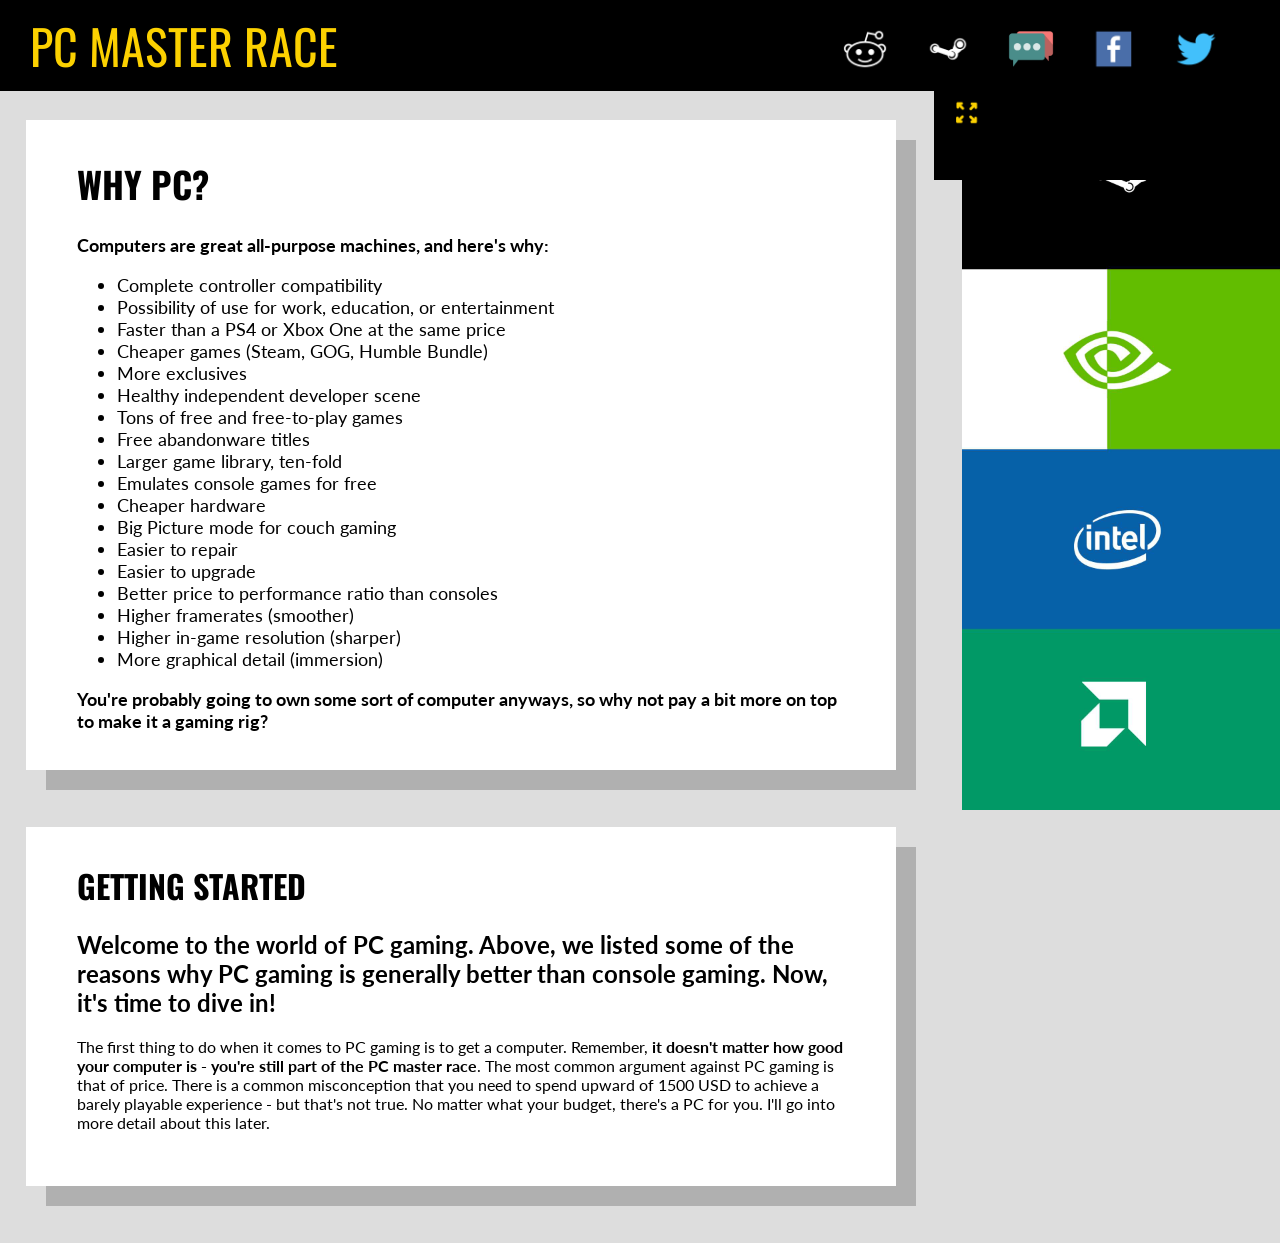
==== index.html @ 2c9ccb5c "Finishing up some changes." ====
<!-- 
Authors : Ritwik Dutta
Date  : 7/14/2014 
-->
<!DOCTYPE HTML PUBLIC "-//W3C//DTD HTML 4.0 Transitional//EN">
<html>
   <meta name="description"   content="You don\'t need a top-of-the-line gaming PC to be a member of the Master Race. You don\'t even need to own a PC. You just have to recognize that PC is objectively superior to consoles in every way possible as explained here!" />
   <meta name="keywords"   content="pc, 1080p, 60fps, nvidia, amd, intel" />
   <meta name="author"     content="Ritwik Dutta" />
   <meta name="robots"     content="index, follow" />

   <head>
   <!-- Meta tags -->
      <title>
      PC Master Race
      </title>

      <!-- CSS Links -->
      <link rel="stylesheet" type="text/css" href="css/index.css">

   </head>

   <!-- Main body -->
   <body>


      <div class="sidebar">
        
         <div class="fsholder">
              <img class="fs" src="assets/icons/ui/fullscreen.png" onclick="toggleSS();">
         </div>
         
         <div class="showholder">
         </div>

         <div class="cycle-slideshow auto cycle" 
         data-cycle-fx=scrollHorz
         data-cycle-timeout=2000
         data-cycle-loader=true
         data-cycle-progressive="#images2">

            <img class="cycleimg" src="assets/backgrounds/back1.jpg">
            <script id="images2" type="text/cycle">
               // <img class="cycleimg" src="assets/backgrounds/pic2.png">
               // <img class="cycleimg" src="assets/backgrounds/pic3.png">
               // <img class="cycleimg" src="assets/backgrounds/pic4.png">
            </script>
         </div>
      </div>



      <div class="top">
         <div class="wrapper">
            <p class="title">
               PC MASTER RACE

            </p>

            <div class="img">
               <!-- Twitter -->
               <a class="link" data-type="TWITTER" href="http://bit.ly/pcmrtwitter">
               <img class="icon" src="assets/icons/header/twitter.png"></a>
               <!-- Facebook -->
               <a class="link" data-type="FACEBOOK" href="http://bit.ly/pcmrfacebook">
               <img class="icon" src="assets/icons/header/facebook.png"></a>
               <!-- IRC -->
               <a class="link" data-type="IRC" href="http://bit.ly/pcmrirc">
               <img class="icon" src="assets/icons/header/irc.png"></a>
               <!-- Steam Group -->
               <a class="link" data-type="STEAM GROUP" href="http://bit.ly/pcmrsteam">
               <img class="icon" src="assets/icons/header/steam.png"></a>
               <!-- Steam Group -->
               <a class="link" data-type="SUBREDDIT" href="http://bit.ly/pcmrreddit">
               <img class="icon" src="assets/icons/header/reddit.png"></a>
               <div class="label icon">
                  STEAM GROUP
               </div>
            </div>
         </div>
      </div>





      <!-- Summary from PCMR Wiki Guide -->
      <div class="content" id="summary">
         <h1>
            WHY PC?
         </h1>
         <b>
            Computers are great all-purpose machines, and here's  why: 
         </b>
         <ul>
            <li>Complete controller compatibility</li>
            <li>Possibility of use for work, education, or entertainment</li>
            <li>Faster than a PS4 or Xbox One at the same price</li>
            <li>Cheaper games (Steam, GOG, Humble Bundle)</li>
            <li>More exclusives</li>
            <li>Healthy independent developer scene</li>
            <li>Tons of free and free-to-play games</li>
            <li>Free abandonware titles</li>
            <li>Larger game library, ten-fold</li>
            <li>Emulates console games for free</li>
            <li>Cheaper hardware</li>
            <li>Big Picture mode for couch gaming</li>
            <li>Easier to repair</li>
            <li>Easier to upgrade</li>
            <li>Better price to performance ratio than consoles</li>
            <li>Higher framerates (smoother)</li>
            <li>Higher in-game resolution (sharper)</li>
            <li>More graphical detail (immersion)</li>
         </ul>
         <b>
            You're probably going to own some sort of computer anyways, so why not pay a bit more on top to make it a gaming rig? 
         </b>
      </div>

      <br>
      <br>
      <br>

      <div class="content" id="gettingstarted">
         <h1>
         GETTING STARTED
         </h1>
         <p>
            <h2>Welcome to the world of PC gaming. Above, we listed some of the reasons why PC gaming is generally better than console gaming. Now, it's time to dive in!</h2>
            The first thing to do when it comes to PC gaming is to get a computer. Remember, <b>it doesn't matter how good your computer is - you're still part of the PC master race</b>.
            The most common argument against PC gaming is that of price. There is a common misconception that you need to spend upward of 1500 USD to achieve a barely playable experience - but that's not true. No matter what your budget, there's a PC for you. I'll go into more detail about this later. 
         </p>

      </div>

      <br>
      <br>
      <br>

      <script src="http://code.jquery.com/jquery-1.11.0.min.js"></script>
      <script src="http://malsup.github.com/jquery.cycle2.js"></script>
      <script src="js/index.js"></script>

   </body>



</html>
---- css/index.css ----
@import url(http://fonts.googleapis.com/css?family=Oswald:400);
@import url(http://fonts.googleapis.com/css?family=Lato:400,300,500);

body {
	margin: 0px;
	padding: 0px;
	background-color: #DDD;
	font-family: 'Lato', sans-serif;
}

h1 {
	font-family: 'Oswald', sans-serif;
}

.top {
	position: fixed;
	top: 0%;
	width: 100%;
	background-color: #000;
}

.wrapper {
	padding: 10px;
}

.cycle {
	z-index: -1;
	position: fixed;
	right: -2px;
	top: 90px;
	height: 100%;
	width: 25%;
}

.cycleimg {
	height: auto;
	width: 100%;
}

.label {
	font-family: 'Oswald', sans-serif;
	padding-top: 7px;
	font-size: 24px;
	color: #FCD100;
	right: 40%;
	opacity: 0;
	-webkit-transition:all 100ms linear;
    -moz-transition:all 100ms linear;
    -o-transition:all 100ms linear;
    transition:all 100ms linear;
}

.title {
	font-family: 'Oswald', sans-serif;
	font-size: 48px;
	margin: 0px;
	margin-bottom: 10px;
	margin-left: 20px;
	color: #FCD100;
	float: left;
}

.img {
	width: 55% !important;
	margin-right: 50px;
	margin-top: 15px;
	float: right;
}

.icon {
	float: right;
	margin: 10px;
	margin-top: 0px;
	margin-left: 5%;
	margin-right: 0px;
	height: 48px;
	-webkit-transition:all 100ms linear;
    -moz-transition:all 100ms linear;
    -o-transition:all 100ms linear;
    transition:all 100ms linear;
}

.icon:hover {
	-webkit-transform:scale(1.25, 1.25);
	-moz-transform:scale(1.25, 1.25);
	-ms-transform:scale(1.25, 1.25);
	-o-transform:scale(1.25, 1.25);
	transform:scale(1.25, 1.25);
	-webkit-transition:all 100ms linear;
    -moz-transition:all 100ms linear;
    -o-transition:all 100ms linear;
    transition:all 100ms linear;
}


.sidebar {
	background-color: #FF0000;
}

.redshow {
	border: none;
	position: fixed;
	right: 0px;
	top: 130px;
	width: 27%;
	height: 98%;
	-webkit-transition:all 350ms linear;
    -moz-transition:all 350ms linear;
    -o-transition:all 350ms linear;
    transition:all 350ms linear;
}


.fsholder {
	position: fixed;
	width: 25%;
	top: 90px;
	right: 0px;
	height: 10%;
	background-color: #000;
	-webkit-transition:all 350ms linear;
    -moz-transition:all 350ms linear;
    -o-transition:all 350ms linear;
    transition:all 350ms linear;
}

.fs {
	padding: 10px;
	padding-left: 20px;
	position: relative;
	width: 24px;
	height: auto;
	-webkit-transform:scale(1.25, 1.25);
	-moz-transform:scale(1.25, 1.25);
	-ms-transform:scale(1.25, 1.25);
	-o-transform:scale(1.25, 1.25);
	transform:scale(1.25, 1.25);
	-webkit-transition:all 100ms linear;
    -moz-transition:all 100ms linear;
    -o-transition:all 100ms linear;
    transition:all 100ms linear;
}

.fs:hover {
	-webkit-transform:scale(2, 2);
	-moz-transform:scale(2, 2);
	-ms-transform:scale(2, 2);
	-o-transform:scale(2, 2);
	transform:scale(1.1, 1.1);
	-webkit-transition:all 100ms linear;
    -moz-transition:all 100ms linear;
    -o-transition:all 100ms linear;
    transition:all 100ms linear;
}


.content {
	width: 60%;
	margin-left: 2%;
	margin-right: auto;
	padding: 1%;
	padding-left: 4%;
	padding-right: 4%;
	padding-bottom: 3%;
	background-color: #FFF;
	font-size: 16px;
	-webkit-box-shadow: 20px 20px 0px 0px rgba(0, 0, 0, 0.2);
   	-moz-box-shadow: 20px 20px 0px 0px rgba(0, 0, 0, 0.2);
    box-shadow: 20px 20px 0px 0px rgba(0, 0, 0, 0.2);
}

#summary {
	margin-top: 120px;
	font-size: 18px;
}

	#oswrapper {
		position: relative;
		margin-top: -80px;
		width: 50%;
		float: right;
	}


	.osimg {
		float: right;
		padding-left: 5%;
		padding-right: 0px;
		margin-right: 0px;
		height: 72px;
		-webkit-transition:all 100ms linear;
	    -moz-transition:all 100ms linear;
	    -o-transition:all 100ms linear;
	    transition:all 100ms linear;
	}

	.osimg:hover {
		-webkit-transform:translateY(-20px);
		-moz-transform:translateY(-20px);
		-ms-transform:translateY(-20px);
		-o-transform:translateY(-20px);
		transform:translateY(-20px);
		-webkit-transition:all 100ms linear;
	    -moz-transition:all 100ms linear;
	    -o-transition:all 100ms linear;
	    transition:all 100ms linear;
	}

.toggle {
	color: #FFF;
}
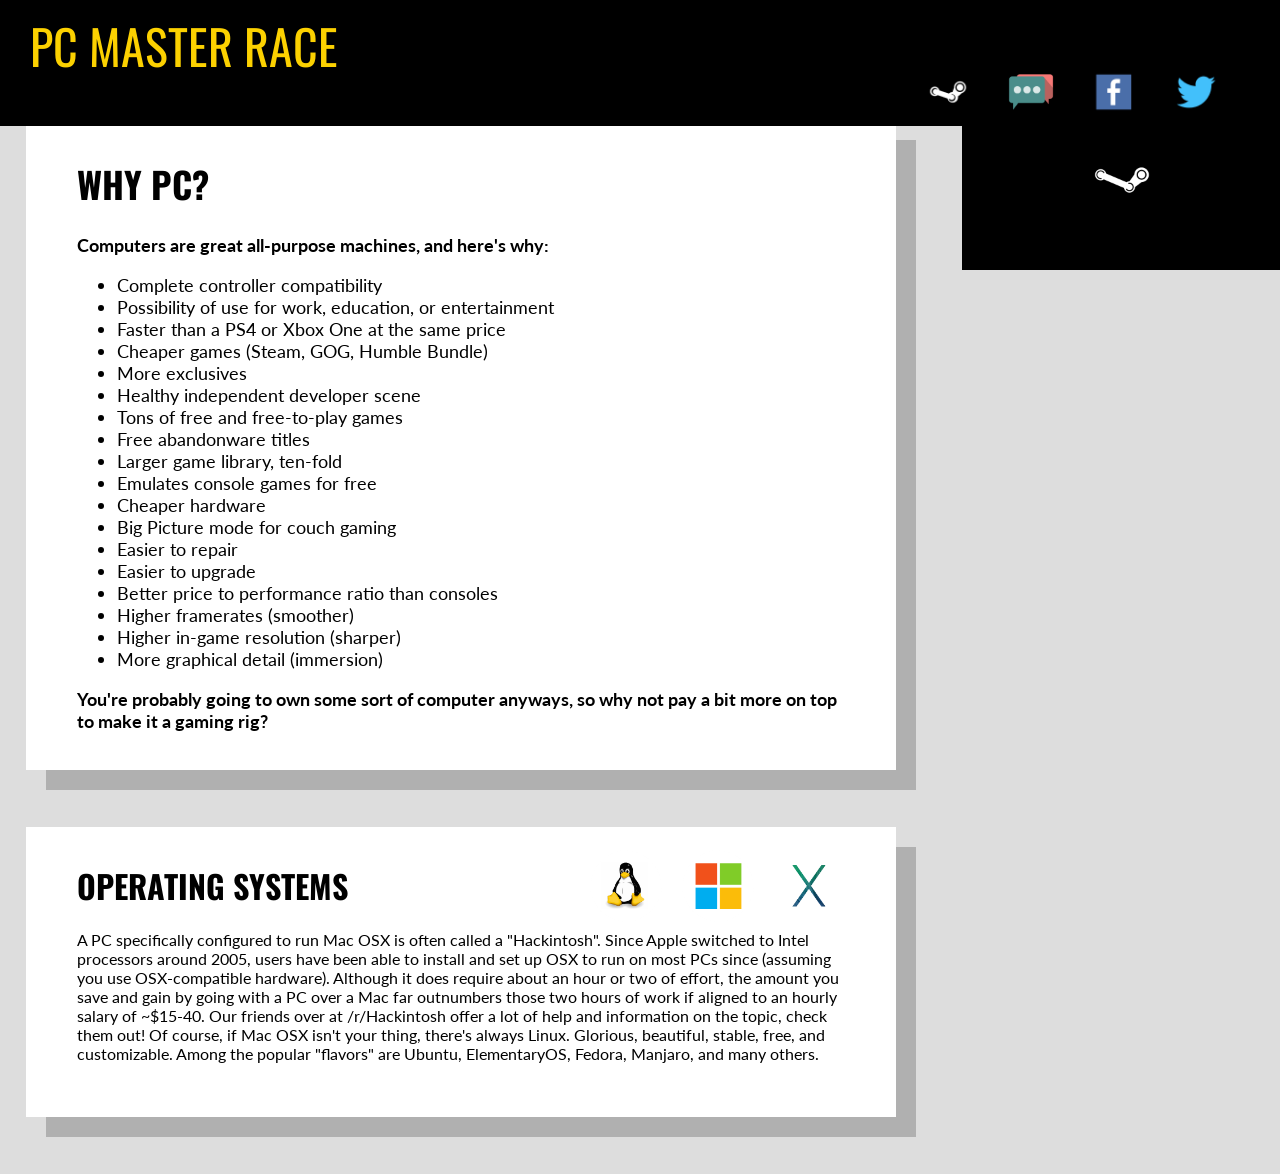
==== commit 8b894640: "Update index.html Changing links to use the new short redirects and to open in a new tab." ====
--- a/index.html
+++ b/index.html
@@ -23,59 +23,49 @@
    <!-- Main body -->
    <body>
 
+      <div class="cycle-slideshow auto cycle" 
+      data-cycle-fx             = scrollHorz
+      data-cycle-timeout        = 2000
+      data-cycle-loader=true
+      data-cycle-progressive="#images2">
 
-      <div class="sidebar">
-        
-         <div class="fsholder">
-              <img class="fs" src="assets/icons/ui/fullscreen.png" onclick="toggleSS();">
-         </div>
-         
-         <div class="showholder">
-         </div>
-
-         <div class="cycle-slideshow auto cycle" 
-         data-cycle-fx=scrollHorz
-         data-cycle-timeout=2000
-         data-cycle-loader=true
-         data-cycle-progressive="#images2">
-
-            <img class="cycleimg" src="assets/backgrounds/back1.jpg">
-            <script id="images2" type="text/cycle">
-               // <img class="cycleimg" src="assets/backgrounds/pic2.png">
-               // <img class="cycleimg" src="assets/backgrounds/pic3.png">
-               // <img class="cycleimg" src="assets/backgrounds/pic4.png">
-            </script>
-         </div>
+         <img class="cycleimg" src="assets/backgrounds/pic1.png">
+         <script id="images2" type="text/cycle">
+         <img class="cycleimg" src="assets/backgrounds/pic2.png">
+         <img class="cycleimg" src="assets/backgrounds/pic3.png">
+         <img class="cycleimg" src="assets/backgrounds/pic4.png">
+         </script>
       </div>
-
-
 
       <div class="top">
          <div class="wrapper">
             <p class="title">
                PC MASTER RACE
+            </p>
+            <div class="label">
+               STEAM GROUP
+            </div>
+            <div class="img">
+            <!-- Twitter -->
+               <a class="link" data-type="Twitter" href="./twitter" target="_blank">
 
-            </p>
+               <img class="icon" src="assets/icons/twitter.png">
+               </a>
+               <!-- Facebook -->
+               <a class="link" data-type="Facebook" href="./facebook" target="_blank">
 
-            <div class="img">
-               <!-- Twitter -->
-               <a class="link" data-type="TWITTER" href="http://bit.ly/pcmrtwitter">
-               <img class="icon" src="assets/icons/header/twitter.png"></a>
-               <!-- Facebook -->
-               <a class="link" data-type="FACEBOOK" href="http://bit.ly/pcmrfacebook">
-               <img class="icon" src="assets/icons/header/facebook.png"></a>
+               <img class="icon" src="assets/icons/facebook.png" >
+               </a>
                <!-- IRC -->
-               <a class="link" data-type="IRC" href="http://bit.ly/pcmrirc">
-               <img class="icon" src="assets/icons/header/irc.png"></a>
+               <a class="link" data-type="IRC" href="./irc" target="_blank">
+
+               <img class="icon" src="assets/icons/irc.png" >
+               </a>
                <!-- Steam Group -->
-               <a class="link" data-type="STEAM GROUP" href="http://bit.ly/pcmrsteam">
-               <img class="icon" src="assets/icons/header/steam.png"></a>
-               <!-- Steam Group -->
-               <a class="link" data-type="SUBREDDIT" href="http://bit.ly/pcmrreddit">
-               <img class="icon" src="assets/icons/header/reddit.png"></a>
-               <div class="label icon">
-                  STEAM GROUP
-               </div>
+               <a class="link" data-type="Steam Group" href="./steam" target="_blank">
+
+               <img class="icon" src="assets/icons/steam.png" >
+               </a>
             </div>
          </div>
       </div>
@@ -121,14 +111,31 @@
       <br>
       <br>
 
-      <div class="content" id="gettingstarted">
+      <div class="content" id="os">
          <h1>
-         GETTING STARTED
+         OPERATING SYSTEMS
          </h1>
+         <div id = "oswrapper">
+               <!-- Apple OS X Home Page -->
+               <a href="http://bit.ly/pcmrosx">
+
+               <img class="osimg" src="assets/icons/osx.png" >
+               </a>
+               <!-- Microsoft Windows Home Page -->
+               <a href="http://bit.ly/pcmrwindows">
+
+               <img class="osimg" src="assets/icons/windows.png">
+               </a>
+               <!-- Linux.org Starter Guide -->
+               <a href="http://bit.ly/pcmrlinux">
+
+               <img class="osimg" src="assets/icons/linux.png" >
+               </a>
+         </div>
          <p>
-            <h2>Welcome to the world of PC gaming. Above, we listed some of the reasons why PC gaming is generally better than console gaming. Now, it's time to dive in!</h2>
-            The first thing to do when it comes to PC gaming is to get a computer. Remember, <b>it doesn't matter how good your computer is - you're still part of the PC master race</b>.
-            The most common argument against PC gaming is that of price. There is a common misconception that you need to spend upward of 1500 USD to achieve a barely playable experience - but that's not true. No matter what your budget, there's a PC for you. I'll go into more detail about this later. 
+            A PC specifically configured to run Mac OSX is often called a "Hackintosh". Since Apple switched to Intel processors around 2005, users have been able to install and set up OSX to run on most PCs since (assuming you use OSX-compatible hardware). Although it does require about an hour or two of effort, the amount you save and gain by going with a PC over a Mac far outnumbers those two hours of work if aligned to an hourly salary of ~$15-40. Our friends over at /r/Hackintosh offer a lot of help and information on the topic, check them out!
+
+            Of course, if Mac OSX isn't your thing, there's always Linux. Glorious, beautiful, stable, free, and customizable. Among the popular "flavors" are Ubuntu, ElementaryOS, Fedora, Manjaro, and many others.
          </p>
 
       </div>
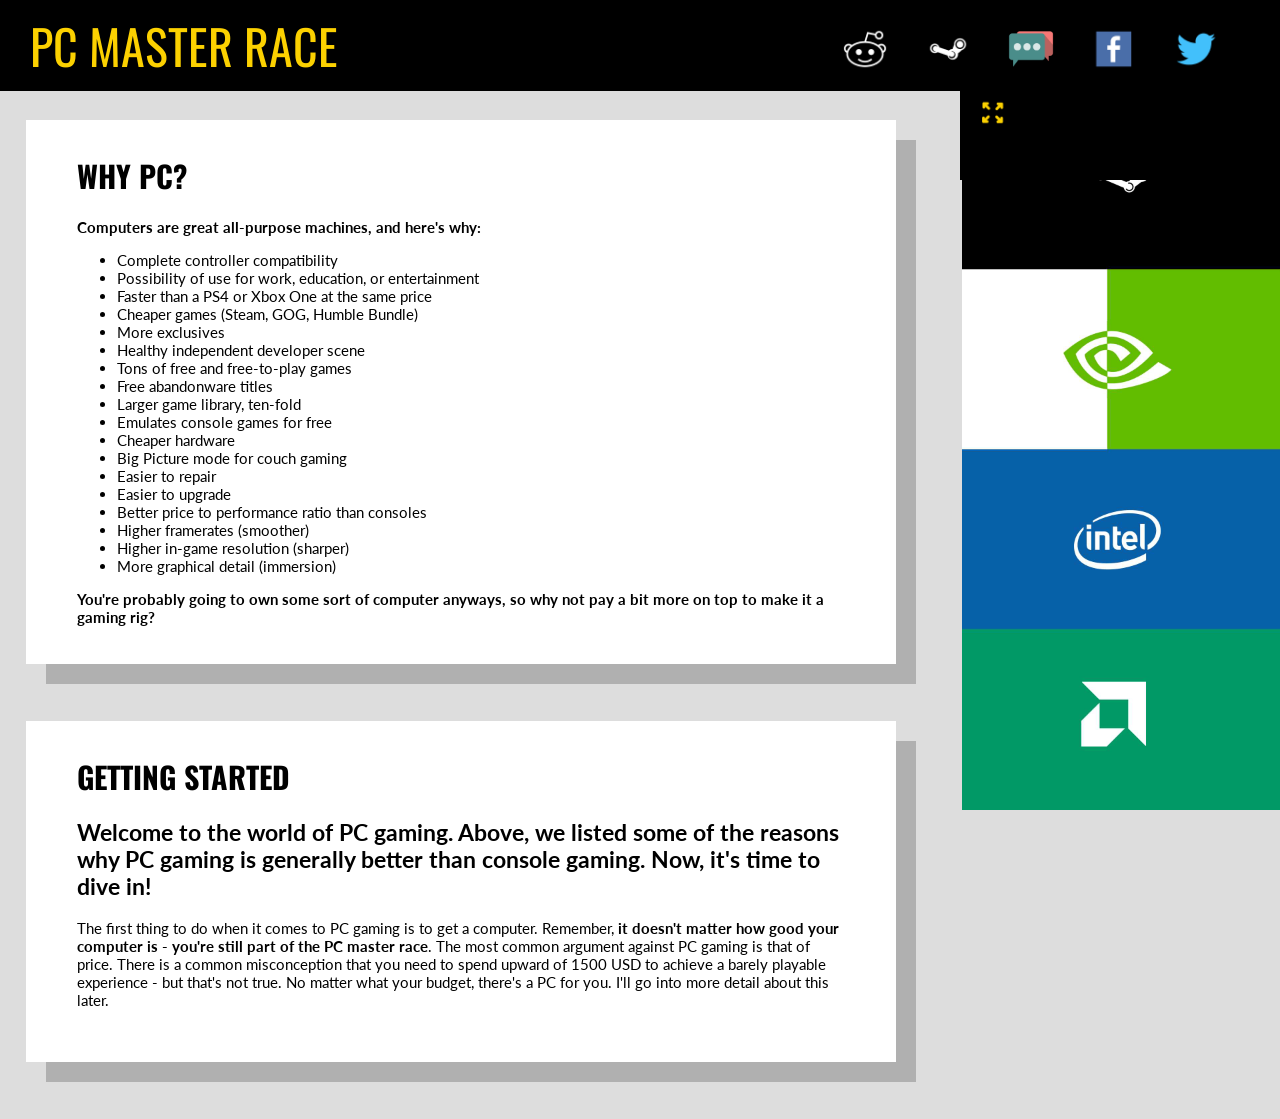
==== commit 39442bfc: "Merge remote-tracking branch 'origin/gh-pages'" ====
--- a/index.html
+++ b/index.html
@@ -23,49 +23,59 @@
    <!-- Main body -->
    <body>
 
-      <div class="cycle-slideshow auto cycle" 
-      data-cycle-fx             = scrollHorz
-      data-cycle-timeout        = 2000
-      data-cycle-loader=true
-      data-cycle-progressive="#images2">
 
-         <img class="cycleimg" src="assets/backgrounds/pic1.png">
-         <script id="images2" type="text/cycle">
-         <img class="cycleimg" src="assets/backgrounds/pic2.png">
-         <img class="cycleimg" src="assets/backgrounds/pic3.png">
-         <img class="cycleimg" src="assets/backgrounds/pic4.png">
-         </script>
+      <div class="sidebar">
+        
+         <div class="fsholder">
+              <img class="fs" src="assets/icons/ui/fullscreen.png" onclick="toggleSS();">
+         </div>
+         
+         <div class="showholder">
+         </div>
+
+         <div class="cycle-slideshow auto cycle" 
+         data-cycle-fx=scrollHorz
+         data-cycle-timeout=2000
+         data-cycle-loader=true
+         data-cycle-progressive="#images2">
+
+            <img class="cycleimg" src="assets/backgrounds/back1.jpg">
+            <script id="images2" type="text/cycle">
+               // <img class="cycleimg" src="assets/backgrounds/pic2.png">
+               // <img class="cycleimg" src="assets/backgrounds/pic3.png">
+               // <img class="cycleimg" src="assets/backgrounds/pic4.png">
+            </script>
+         </div>
       </div>
+
+
 
       <div class="top">
          <div class="wrapper">
             <p class="title">
                PC MASTER RACE
+
             </p>
-            <div class="label">
-               STEAM GROUP
-            </div>
+
             <div class="img">
-            <!-- Twitter -->
-               <a class="link" data-type="Twitter" href="./twitter" target="_blank">
-
-               <img class="icon" src="assets/icons/twitter.png">
-               </a>
+               <!-- Twitter -->
+               <a class="link" data-type="TWITTER" href="http://bit.ly/pcmrtwitter">
+               <img class="icon" src="assets/icons/header/twitter.png"></a>
                <!-- Facebook -->
-               <a class="link" data-type="Facebook" href="./facebook" target="_blank">
-
-               <img class="icon" src="assets/icons/facebook.png" >
-               </a>
+               <a class="link" data-type="FACEBOOK" href="http://bit.ly/pcmrfacebook">
+               <img class="icon" src="assets/icons/header/facebook.png"></a>
                <!-- IRC -->
-               <a class="link" data-type="IRC" href="./irc" target="_blank">
-
-               <img class="icon" src="assets/icons/irc.png" >
-               </a>
+               <a class="link" data-type="IRC" href="http://bit.ly/pcmrirc">
+               <img class="icon" src="assets/icons/header/irc.png"></a>
                <!-- Steam Group -->
-               <a class="link" data-type="Steam Group" href="./steam" target="_blank">
-
-               <img class="icon" src="assets/icons/steam.png" >
-               </a>
+               <a class="link" data-type="STEAM GROUP" href="http://bit.ly/pcmrsteam">
+               <img class="icon" src="assets/icons/header/steam.png"></a>
+               <!-- Steam Group -->
+               <a class="link" data-type="SUBREDDIT" href="http://bit.ly/pcmrreddit">
+               <img class="icon" src="assets/icons/header/reddit.png"></a>
+               <div class="label icon">
+                  STEAM GROUP
+               </div>
             </div>
          </div>
       </div>
@@ -111,31 +121,14 @@
       <br>
       <br>
 
-      <div class="content" id="os">
+      <div class="content" id="gettingstarted">
          <h1>
-         OPERATING SYSTEMS
+         GETTING STARTED
          </h1>
-         <div id = "oswrapper">
-               <!-- Apple OS X Home Page -->
-               <a href="http://bit.ly/pcmrosx">
-
-               <img class="osimg" src="assets/icons/osx.png" >
-               </a>
-               <!-- Microsoft Windows Home Page -->
-               <a href="http://bit.ly/pcmrwindows">
-
-               <img class="osimg" src="assets/icons/windows.png">
-               </a>
-               <!-- Linux.org Starter Guide -->
-               <a href="http://bit.ly/pcmrlinux">
-
-               <img class="osimg" src="assets/icons/linux.png" >
-               </a>
-         </div>
          <p>
-            A PC specifically configured to run Mac OSX is often called a "Hackintosh". Since Apple switched to Intel processors around 2005, users have been able to install and set up OSX to run on most PCs since (assuming you use OSX-compatible hardware). Although it does require about an hour or two of effort, the amount you save and gain by going with a PC over a Mac far outnumbers those two hours of work if aligned to an hourly salary of ~$15-40. Our friends over at /r/Hackintosh offer a lot of help and information on the topic, check them out!
-
-            Of course, if Mac OSX isn't your thing, there's always Linux. Glorious, beautiful, stable, free, and customizable. Among the popular "flavors" are Ubuntu, ElementaryOS, Fedora, Manjaro, and many others.
+            <h2>Welcome to the world of PC gaming. Above, we listed some of the reasons why PC gaming is generally better than console gaming. Now, it's time to dive in!</h2>
+            The first thing to do when it comes to PC gaming is to get a computer. Remember, <b>it doesn't matter how good your computer is - you're still part of the PC master race</b>.
+            The most common argument against PC gaming is that of price. There is a common misconception that you need to spend upward of 1500 USD to achieve a barely playable experience - but that's not true. No matter what your budget, there's a PC for you. I'll go into more detail about this later. 
          </p>
 
       </div>
--- a/css/index.css
+++ b/css/index.css
@@ -65,7 +65,7 @@
 	margin-right: 50px;
 	margin-top: 15px;
 	float: right;
-}
+}	
 
 .icon {
 	float: right;
@@ -101,15 +101,15 @@
 	border: none;
 	position: fixed;
 	right: 0px;
+	bottom: 0px;
 	top: 130px;
-	width: 27%;
-	height: 98%;
+	width: 25%;
+	height: 25%;
 	-webkit-transition:all 350ms linear;
     -moz-transition:all 350ms linear;
     -o-transition:all 350ms linear;
     transition:all 350ms linear;
 }
-
 
 .fsholder {
 	position: fixed;
@@ -163,7 +163,7 @@
 	padding-right: 4%;
 	padding-bottom: 3%;
 	background-color: #FFF;
-	font-size: 16px;
+	font-size: 15px;
 	-webkit-box-shadow: 20px 20px 0px 0px rgba(0, 0, 0, 0.2);
    	-moz-box-shadow: 20px 20px 0px 0px rgba(0, 0, 0, 0.2);
     box-shadow: 20px 20px 0px 0px rgba(0, 0, 0, 0.2);
@@ -171,7 +171,6 @@
 
 #summary {
 	margin-top: 120px;
-	font-size: 18px;
 }
 
 	#oswrapper {
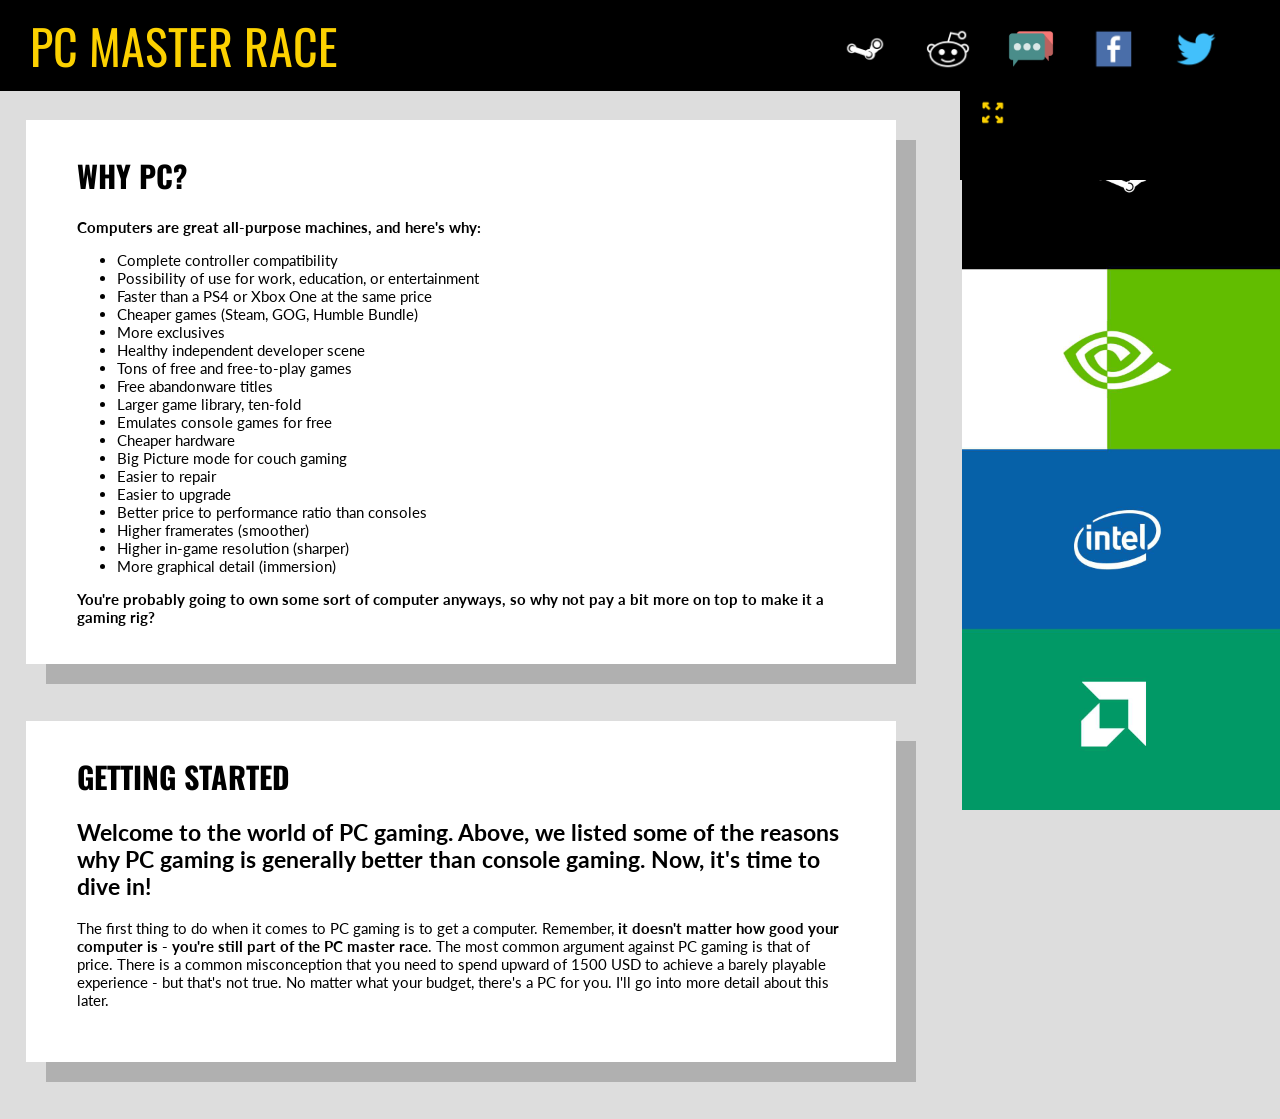
==== commit d3acce85: "Fixed #12 and #15." ====
--- a/index.html
+++ b/index.html
@@ -1,6 +1,6 @@
 <!-- 
 Authors : Ritwik Dutta
-Date  : 7/14/2014 
+Date  : 7/15/2014 
 -->
 <!DOCTYPE HTML PUBLIC "-//W3C//DTD HTML 4.0 Transitional//EN">
 <html>
@@ -59,22 +59,21 @@
 
             <div class="img">
                <!-- Twitter -->
-               <a class="link" data-type="TWITTER" href="http://bit.ly/pcmrtwitter">
+               <a class="link" data-type="TWITTER" href="http://pcmr.us/twitter">
                <img class="icon" src="assets/icons/header/twitter.png"></a>
                <!-- Facebook -->
-               <a class="link" data-type="FACEBOOK" href="http://bit.ly/pcmrfacebook">
+               <a class="link" data-type="FACEBOOK" href="http://pcmr.us/facebook">
                <img class="icon" src="assets/icons/header/facebook.png"></a>
                <!-- IRC -->
-               <a class="link" data-type="IRC" href="http://bit.ly/pcmrirc">
+               <a class="link" data-type="IRC" href="http://pcmr.us/irc">
                <img class="icon" src="assets/icons/header/irc.png"></a>
+               <!-- Subreddit -->
+               <a class="link" data-type="SUBREDDIT" href="http://pcmr.us/reddit">
+               <img class="icon" src="assets/icons/header/reddit.png"></a>
                <!-- Steam Group -->
-               <a class="link" data-type="STEAM GROUP" href="http://bit.ly/pcmrsteam">
+               <a class="link" data-type="STEAM GROUP" href="http://pcmr.us/steam">
                <img class="icon" src="assets/icons/header/steam.png"></a>
-               <!-- Steam Group -->
-               <a class="link" data-type="SUBREDDIT" href="http://bit.ly/pcmrreddit">
-               <img class="icon" src="assets/icons/header/reddit.png"></a>
                <div class="label icon">
-                  STEAM GROUP
                </div>
             </div>
          </div>
